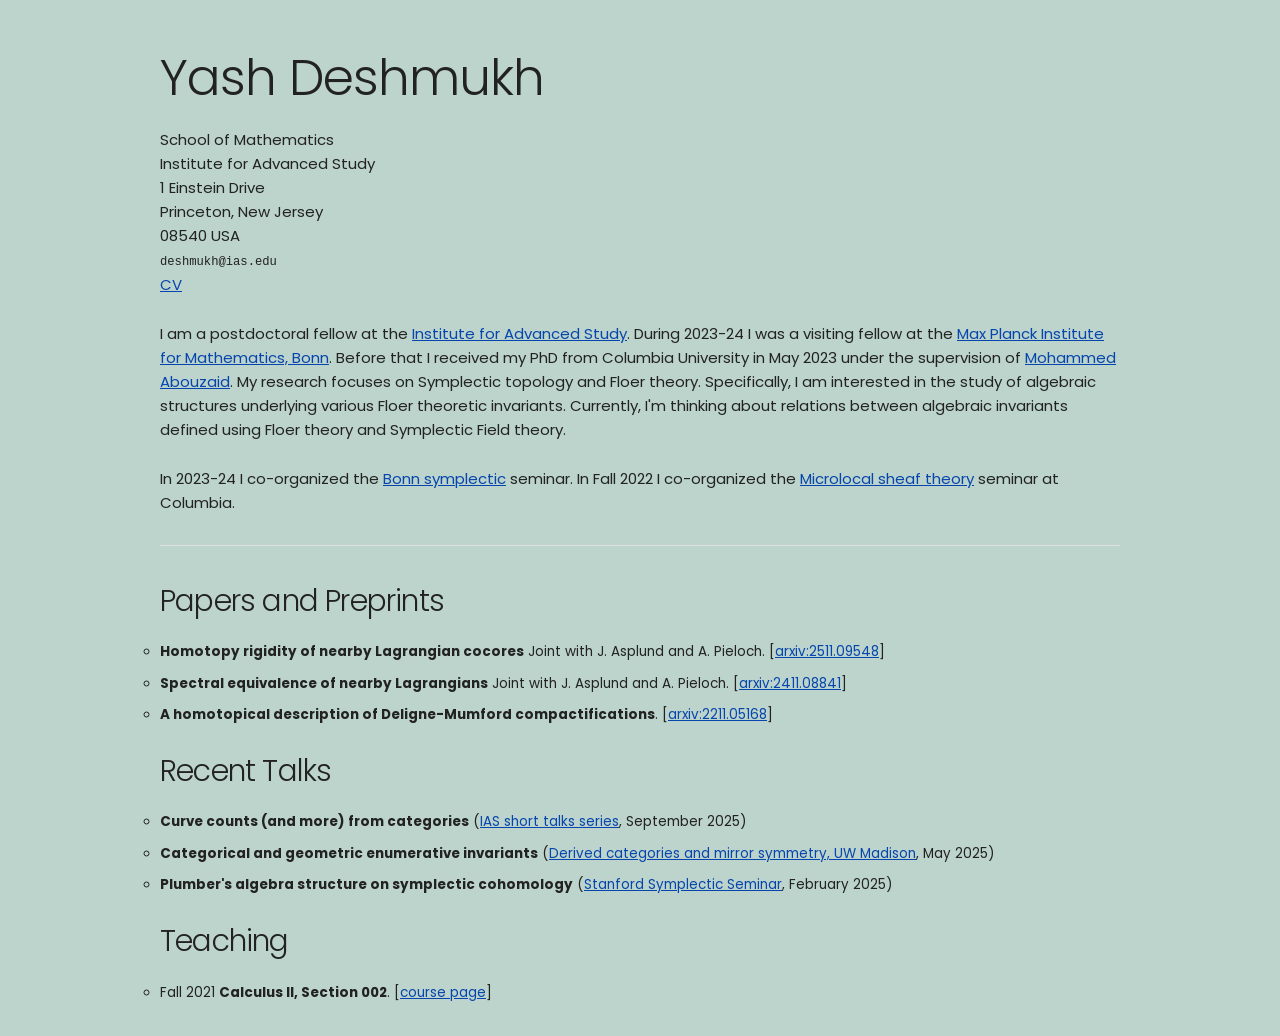
==== index.html @ f5fac42e "Fist commit" ====
<!doctype html>
<html lang="en">
<head>
	<meta charset="utf-8">
	<title>Yash Deshmukh</title>
	<meta name="description" content="Yash Deshmukh">
	<link href="https://fonts.googleapis.com/css?family=Poppins:400,300,600" rel="stylesheet" type="text/css">
	<link rel="stylesheet" href="css/index.css">
</head>

<body>
<div class="container">
	<div class="row" style="margin-top: 5%">
		<div class="one-half column">
			<h1>Yash Deshmukh</h1>
			<p>
				School of Mathematics<br />
				Institute for Advanced Study<br />
				1 Einstein Drive<br />
				Princeton, New Jersey<br />
				08540 USA<br />
				<kbd>deshmukh@ias.edu</kbd> <br />
				<a href="files/cv.pdf">CV</a>
			</p>
		</div>
	</div>
	<div class="row" style="margin-top%">
		<p>  I am a postdoctoral fellow at the <a href=https://math.ias.edu/>Institute for Advanced Study</a>. During 2023-24 I was a visiting fellow at the <a href= https://www.mpim-bonn.mpg.de/>Max Planck Institute for Mathematics, Bonn</a>. Before that I received my PhD from Columbia University in May 2023 under the supervision of <a href="http://math.columbia.edu/~abouzaid/">Mohammed Abouzaid</a>. My research focuses on Symplectic topology and Floer theory. Specifically, I am interested in the study of algebraic structures underlying various Floer theoretic invariants. Currently, I'm thinking about relations between algebraic invariants defined using Floer theory and Symplectic Field theory. 
				</p>
				<p>
				
				In 2023-24 I co-organized the <a href="https://www.mpim-bonn.mpg.de/node/12424/program?page=last">Bonn symplectic</a> seminar.
				In Fall 2022 I co-organized the <a href="https://math.columbia.edu/~asplund/microlocal">Microlocal sheaf theory</a> seminar at Columbia.
				</p>
		<!<div class="one-half column">
		<!	<div class="smallest">
		<!		<img src="picture.jpg" alt="Yash Deshmukh" />
		<!		<br />
		<!	</div>
		<!</div>
	<hr />
			<h4>Papers and Preprints</h4>
			<ul>
				<!--<li> <b>Categorical and geometric enumerative invariants</b> In preparation.
				<li> <b>Plumber's algebra structure on symplectic cohomology</b> In preparation.-->
				<li> <b>Homotopy rigidity of nearby Lagrangian cocores</b> Joint with J. Asplund and A. Pieloch. [<a href="https://arxiv.org/abs/2511.09548">arxiv:2511.09548</a>]
				<li> <b>Spectral equivalence of nearby Lagrangians</b> Joint with J. Asplund and A. Pieloch. [<a href="https://arxiv.org/abs/2411.08841">arxiv:2411.08841</a>] 
				<li> <b>A homotopical description of Deligne-Mumford compactifications</b>. [<a href="https://arxiv.org/abs/2211.05168">arxiv:2211.05168</a>] 
				<!--<li> <b>Homotopy rigidity of nearby Lagrangian cocores</b> Joint with J. Asplund and A. Pieloch (Draft available by request)[<a href="https://arxiv.org/abs/2411.08841">arxiv:2411.08841</a>] -->
				<!--<li> <b>Plumber's algebra strucutre on symplectic cohomology</b> (In preperation)[<a href="https://arxiv.org/abs/2411.08841">arxiv:2411.08841</a>] -->
			</ul>
			<h4>Recent Talks</h4>
			<ul>
				<li> <b>Curve counts (and more) from categories</b> (<a href= https://www.ias.edu/math/events/short-talks-postdoctoral-members-692>IAS short talks series</a>, September 2025)

				<li> <b>Categorical and geometric enumerative invariants</b> (<a href= https://people.math.wisc.edu/~caldararu/frgconf/>Derived categories and mirror symmetry, UW Madison</a>, May 2025)
				<li> <b>Plumber's algebra structure on symplectic cohomology</b> (<a href= https://mathematics.stanford.edu/events/symplectic-geometry>Stanford Symplectic Seminar</a>, February 2025)
							</ul>
			<h4>Teaching</h4>
		<ul>
				<li>Fall 2021 <strong>Calculus II, Section 002</strong>. [<a href="http://math.columbia.edu/~deshmukh/CalcII_Fall2021_syllabus.html">course page</a>]

</div>
</div>
</body>
</html>
---- css/index.css ----
.container {
  position: relative;
  width: 100%;
  max-width: 960px;
  margin: 0 auto;
  padding: 0 20px;
  box-sizing: border-box; }
.column,
.columns {
  width: 100%;
  float: left;
  box-sizing: border-box; }

@media (min-width: 400px) {
  .container {
    width: 85%;
    padding: 0; }
}

@media (min-width: 550px) {
  .container {
    width: 80%; }
  .column,
  .columns {
    margin-left: 4%; }
  .column:first-child,
  .columns:first-child {
    margin-left: 0; }

  .half.column                    { width: 2.33333333334%; }
  .one.column,
  .one.columns                    { width: 4.66666666667%; }
  .two.columns                    { width: 13.3333333333%; }
  .three.columns                  { width: 22%;            }
  .four.columns                   { width: 30.6666666667%; }
  .five.columns                   { width: 39.3333333333%; }
  .six.columns                    { width: 48%;            }
  .seven.columns                  { width: 56.6666666667%; }
  .eight.columns                  { width: 65.3333333333%; }
  .nine.columns                   { width: 74.0%;          }
  .ten.columns                    { width: 82.6666666667%; }
  .eleven.columns                 { width: 91.3333333333%; }
  .twelve.columns                 { width: 100%; margin-left: 0; }

  .one-third.column               { width: 30.6666666667%; }
  .two-thirds.column              { width: 65.3333333333%; }

  .one-half.column                { width: 48%; }

  /* Offsets */
  .offset-by-one.column,
  .offset-by-one.columns          { margin-left: 8.66666666667%; }
  .offset-by-two.column,
  .offset-by-two.columns          { margin-left: 17.3333333333%; }
  .offset-by-three.column,
  .offset-by-three.columns        { margin-left: 26%;            }
  .offset-by-four.column,
  .offset-by-four.columns         { margin-left: 34.6666666667%; }
  .offset-by-five.column,
  .offset-by-five.columns         { margin-left: 43.3333333333%; }
  .offset-by-six.column,
  .offset-by-six.columns          { margin-left: 52%;            }
  .offset-by-seven.column,
  .offset-by-seven.columns        { margin-left: 60.6666666667%; }
  .offset-by-eight.column,
  .offset-by-eight.columns        { margin-left: 69.3333333333%; }
  .offset-by-nine.column,
  .offset-by-nine.columns         { margin-left: 78.0%;          }
  .offset-by-ten.column,
  .offset-by-ten.columns          { margin-left: 86.6666666667%; }
  .offset-by-eleven.column,
  .offset-by-eleven.columns       { margin-left: 95.3333333333%; }

  .offset-by-one-third.column,
  .offset-by-one-third.columns    { margin-left: 34.6666666667%; }
  .offset-by-two-thirds.column,
  .offset-by-two-thirds.columns   { margin-left: 69.3333333333%; }

  .offset-by-one-half.column,
  .offset-by-one-half.columns     { margin-left: 52%; }

}

html {
  font-size: 62.5%;}
body {
  font-size: 1.5em; /* currently ems cause chrome bug misinterpreting rems on body element */
  line-height: 1.6;
  font-weight: 400;
  font-family: "Poppins", "HelveticaNeue", "Helvetica Neue", Helvetica, Arial, sans-serif;
  color: #222; 
  background-color: #bcd4cb}

h1, h2, h3, h4, h5, h6 {
  margin-top: 0;
  margin-bottom: 2rem;
  font-weight: 300; }
h1 { font-size: 4.0rem; line-height: 1.2;  letter-spacing: -.1rem;}
h2 { font-size: 3.6rem; line-height: 1.25; letter-spacing: -.1rem; }
h3 { font-size: 3.0rem; line-height: 1.3;  letter-spacing: -.1rem; }
h4 { font-size: 2.4rem; line-height: 1.35; letter-spacing: -.08rem; }
h5 { font-size: 1.8rem; line-height: 1.5;  letter-spacing: -.05rem; }
h6 { font-size: 1.5rem; line-height: 1.6;  letter-spacing: 0; }

@media (min-width: 550px) {
  h1 { font-size: 5.0rem; }
  h2 { font-size: 4.2rem; }
  h3 { font-size: 3.6rem; }
  h4 { font-size: 3.0rem; }
  h5 { font-size: 2.4rem; }
  h6 { font-size: 1.5rem; }
}

p {
  margin-top: 0; }

.smaller {
  font-size: 80%;
}
.smallest {
  font-size: 50%; }

a {
  color: #0645ad;}
a:hover {
  color: #0FA0CE; }
ul {
  list-style: circle outside;
  font-size: 90%;}
ol {
  list-style: decimal outside; }
ol, ul {
  padding-left: 0;
  margin-top: 0; }
ul ul,
ul ol,
ol ol,
ol ul {
  margin: 1.5rem 0 1.5rem 3rem;
  font-size: 90%; }
li {
  margin-bottom: 1rem; }


p,ul{
  margin-bottom: 2.5rem; }

hr {
  margin-top: 3rem;
  margin-bottom: 3.5rem;
  border-width: 0;
  border-top: 1px solid #E1E1E1; }
table, td {
  border: 1px solid #C1C1C1;
  border-collapse: collapse;

}

.container:after,
.row:after,
.u-cf {
  content: "";
  display: table;
  clear: both; }

summary { 
  cursor: pointer;
  font-size: 1.2rem;
}
summary::marker {
  content:  "+ ";
  color: #0645ad;
}
summary::-webkit-details-marker {
  content:  "+ ";
  color: #0645ad;
}
details {
  width: 100%;
  min-width: 340px;
  font-size: 1.4rem;
}
details:hover summary::marker {
  color: #0FA0CE;
}
details:hover summary::-webkit-details-marker {
  color: #0FA0CE;
}
details[open]:hover summary::marker {
  color: #0FA0CE;
}
details[open]:hover summary::-webkit-details-marker {
  color: #0FA0CE;
}
details[open] > summary::marker {
  content:  "− ";
  color: #0645ad;
}
details[open] > summary::-webkit-details-marker {
  content:  "− ";
  color: #0645ad;
}
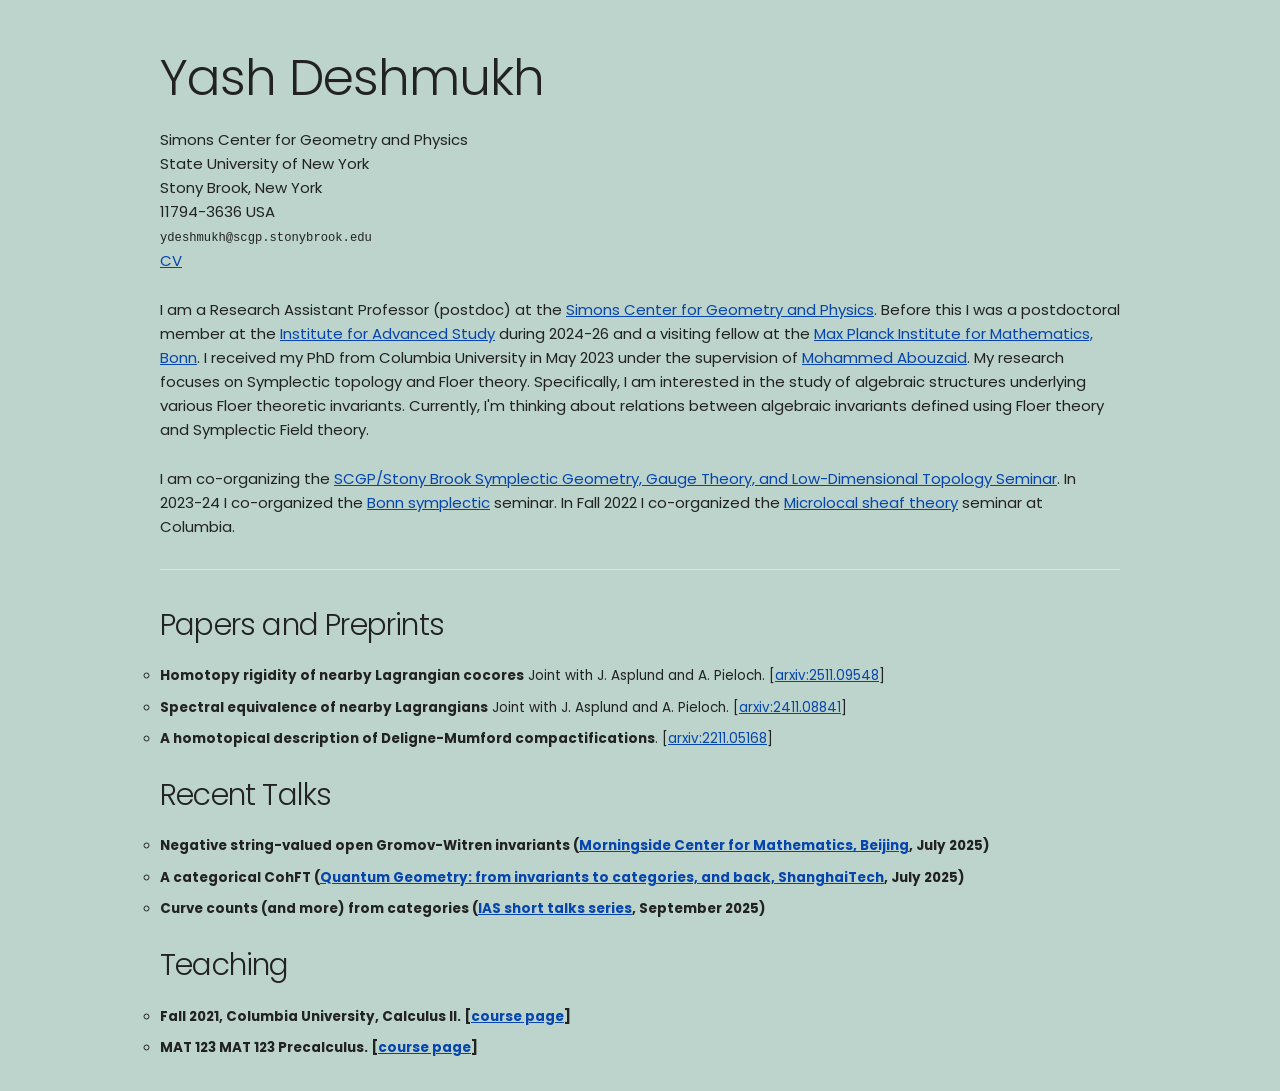
==== commit e26f7221: "update" ====
--- a/index.html
+++ b/index.html
@@ -14,21 +14,20 @@
 		<div class="one-half column">
 			<h1>Yash Deshmukh</h1>
 			<p>
-				School of Mathematics<br />
-				Institute for Advanced Study<br />
-				1 Einstein Drive<br />
-				Princeton, New Jersey<br />
-				08540 USA<br />
-				<kbd>deshmukh@ias.edu</kbd> <br />
+				Simons Center for Geometry and Physics<br />
+				State University of New York<br />
+				Stony Brook, New York<br />
+				11794-3636 USA<br />
+				<kbd>ydeshmukh@scgp.stonybrook.edu</kbd> <br />
 				<a href="files/cv.pdf">CV</a>
 			</p>
 		</div>
 	</div>
 	<div class="row" style="margin-top%">
-		<p>  I am a postdoctoral fellow at the <a href=https://math.ias.edu/>Institute for Advanced Study</a>. During 2023-24 I was a visiting fellow at the <a href= https://www.mpim-bonn.mpg.de/>Max Planck Institute for Mathematics, Bonn</a>. Before that I received my PhD from Columbia University in May 2023 under the supervision of <a href="http://math.columbia.edu/~abouzaid/">Mohammed Abouzaid</a>. My research focuses on Symplectic topology and Floer theory. Specifically, I am interested in the study of algebraic structures underlying various Floer theoretic invariants. Currently, I'm thinking about relations between algebraic invariants defined using Floer theory and Symplectic Field theory. 
+		<p>  I am a Research Assistant Professor (postdoc) at the <a href=https://scgp.stonybrook.edu/>Simons Center for Geometry and Physics</a>. Before this I was a postdoctoral member at the <a href=https://math.ias.edu/>Institute for Advanced Study</a> during 2024-26 and a visiting fellow at the <a href= https://www.mpim-bonn.mpg.de/>Max Planck Institute for Mathematics, Bonn</a>. I received my PhD from Columbia University in May 2023 under the supervision of <a href="http://math.columbia.edu/~abouzaid/">Mohammed Abouzaid</a>. My research focuses on Symplectic topology and Floer theory. Specifically, I am interested in the study of algebraic structures underlying various Floer theoretic invariants. Currently, I'm thinking about relations between algebraic invariants defined using Floer theory and Symplectic Field theory. 
 				</p>
 				<p>
-				
+				I am co-organizing the <a href="https://www.math.stonybrook.edu/agenda?LocationID=162>">SCGP/Stony Brook Symplectic Geometry, Gauge Theory, and Low-Dimensional Topology Seminar</a>.
 				In 2023-24 I co-organized the <a href="https://www.mpim-bonn.mpg.de/node/12424/program?page=last">Bonn symplectic</a> seminar.
 				In Fall 2022 I co-organized the <a href="https://math.columbia.edu/~asplund/microlocal">Microlocal sheaf theory</a> seminar at Columbia.
 				</p>
@@ -51,14 +50,17 @@
 			</ul>
 			<h4>Recent Talks</h4>
 			<ul>
+				<li> <b>Negative string-valued open Gromov-Witren invariants (<a href="http://www.mcm.ac.cn/events/">Morningside Center for Mathematics, Beijing</a>, July 2025)
+						<li> <b>A categorical CohFT</b> (<a href="https://mathmingong.github.io/quantum-geometry-shanghaitech/">Quantum Geometry: from invariants to categories, and back, ShanghaiTech</a>, July 2025)
 				<li> <b>Curve counts (and more) from categories</b> (<a href= https://www.ias.edu/math/events/short-talks-postdoctoral-members-692>IAS short talks series</a>, September 2025)
 
-				<li> <b>Categorical and geometric enumerative invariants</b> (<a href= https://people.math.wisc.edu/~caldararu/frgconf/>Derived categories and mirror symmetry, UW Madison</a>, May 2025)
-				<li> <b>Plumber's algebra structure on symplectic cohomology</b> (<a href= https://mathematics.stanford.edu/events/symplectic-geometry>Stanford Symplectic Seminar</a>, February 2025)
+					<!--<li> <b>Categorical and geometric enumerative invariants</b> (<a href= https://people.math.wisc.edu/~caldararu/frgconf/>Derived categories and mirror symmetry, UW Madison</a>, May 2025) -->
+				<!--<li> <b>Plumber's algebra structure on symplectic cohomology</b> (<a href= https://mathematics.stanford.edu/events/symplectic-geometry>Stanford Symplectic Seminar</a>, February 2025) -->
 							</ul>
 			<h4>Teaching</h4>
 		<ul>
-				<li>Fall 2021 <strong>Calculus II, Section 002</strong>. [<a href="http://math.columbia.edu/~deshmukh/CalcII_Fall2021_syllabus.html">course page</a>]
+				<li>Fall 2021, Columbia University, <strong>Calculus II</strong>. [<a href="./files/teaching/fall2021">course page</a>]
+				<li>MAT 123 <strong>MAT 123 Precalculus</strong>. [<a href="./files/teaching/fall2026">course page</a>]
 
 </div>
 </div>
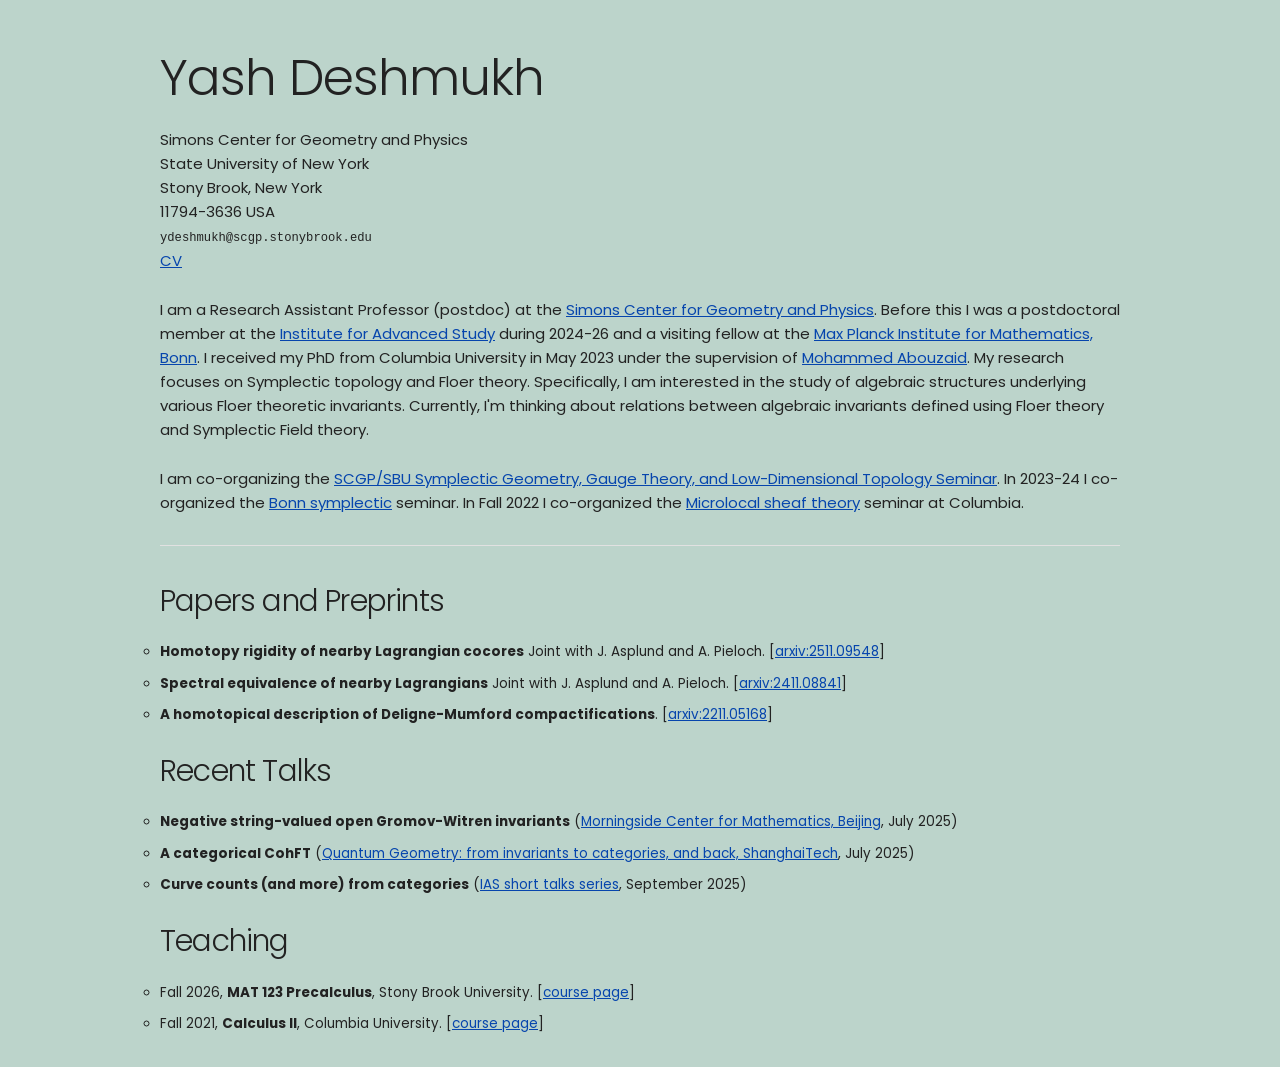
==== commit ce7f40f7: "update" ====
--- a/index.html
+++ b/index.html
@@ -24,10 +24,10 @@
 		</div>
 	</div>
 	<div class="row" style="margin-top%">
-		<p>  I am a Research Assistant Professor (postdoc) at the <a href=https://scgp.stonybrook.edu/>Simons Center for Geometry and Physics</a>. Before this I was a postdoctoral member at the <a href=https://math.ias.edu/>Institute for Advanced Study</a> during 2024-26 and a visiting fellow at the <a href= https://www.mpim-bonn.mpg.de/>Max Planck Institute for Mathematics, Bonn</a>. I received my PhD from Columbia University in May 2023 under the supervision of <a href="http://math.columbia.edu/~abouzaid/">Mohammed Abouzaid</a>. My research focuses on Symplectic topology and Floer theory. Specifically, I am interested in the study of algebraic structures underlying various Floer theoretic invariants. Currently, I'm thinking about relations between algebraic invariants defined using Floer theory and Symplectic Field theory. 
+		<p>  I am a Research Assistant Professor (postdoc) at the <a href=https://scgp.stonybrook.edu/>Simons Center for Geometry and Physics</a>. Before this I was a postdoctoral member at the <a href=https://math.ias.edu/>Institute for Advanced Study</a> during 2024-26 and a visiting fellow at the <a href= https://www.mpim-bonn.mpg.de/>Max Planck Institute for Mathematics, Bonn</a>. I received my PhD from Columbia University in May 2023 under the supervision of <a href="https://mathematics.stanford.edu/people/mohammed-abouzaid">Mohammed Abouzaid</a>. My research focuses on Symplectic topology and Floer theory. Specifically, I am interested in the study of algebraic structures underlying various Floer theoretic invariants. Currently, I'm thinking about relations between algebraic invariants defined using Floer theory and Symplectic Field theory. 
 				</p>
 				<p>
-				I am co-organizing the <a href="https://www.math.stonybrook.edu/agenda?LocationID=162>">SCGP/Stony Brook Symplectic Geometry, Gauge Theory, and Low-Dimensional Topology Seminar</a>.
+				I am co-organizing the <a href="https://www.math.stonybrook.edu/agenda?LocationID=162>">SCGP/SBU Symplectic Geometry, Gauge Theory, and Low-Dimensional Topology Seminar</a>.
 				In 2023-24 I co-organized the <a href="https://www.mpim-bonn.mpg.de/node/12424/program?page=last">Bonn symplectic</a> seminar.
 				In Fall 2022 I co-organized the <a href="https://math.columbia.edu/~asplund/microlocal">Microlocal sheaf theory</a> seminar at Columbia.
 				</p>
@@ -50,7 +50,7 @@
 			</ul>
 			<h4>Recent Talks</h4>
 			<ul>
-				<li> <b>Negative string-valued open Gromov-Witren invariants (<a href="http://www.mcm.ac.cn/events/">Morningside Center for Mathematics, Beijing</a>, July 2025)
+				<li> <b>Negative string-valued open Gromov-Witren invariants</b> (<a href="http://www.mcm.ac.cn/events/">Morningside Center for Mathematics, Beijing</a>, July 2025)
 						<li> <b>A categorical CohFT</b> (<a href="https://mathmingong.github.io/quantum-geometry-shanghaitech/">Quantum Geometry: from invariants to categories, and back, ShanghaiTech</a>, July 2025)
 				<li> <b>Curve counts (and more) from categories</b> (<a href= https://www.ias.edu/math/events/short-talks-postdoctoral-members-692>IAS short talks series</a>, September 2025)
 
@@ -59,8 +59,8 @@
 							</ul>
 			<h4>Teaching</h4>
 		<ul>
-				<li>Fall 2021, Columbia University, <strong>Calculus II</strong>. [<a href="./files/teaching/fall2021">course page</a>]
-				<li>MAT 123 <strong>MAT 123 Precalculus</strong>. [<a href="./files/teaching/fall2026">course page</a>]
+				<li>Fall 2026, <strong>MAT 123 Precalculus</strong>, Stony Brook University. [<a href="./fall2026">course page</a>]
+				<li>Fall 2021,  <strong>Calculus II</strong>, Columbia University. [<a href="./fall2021">course page</a>]
 
 </div>
 </div>
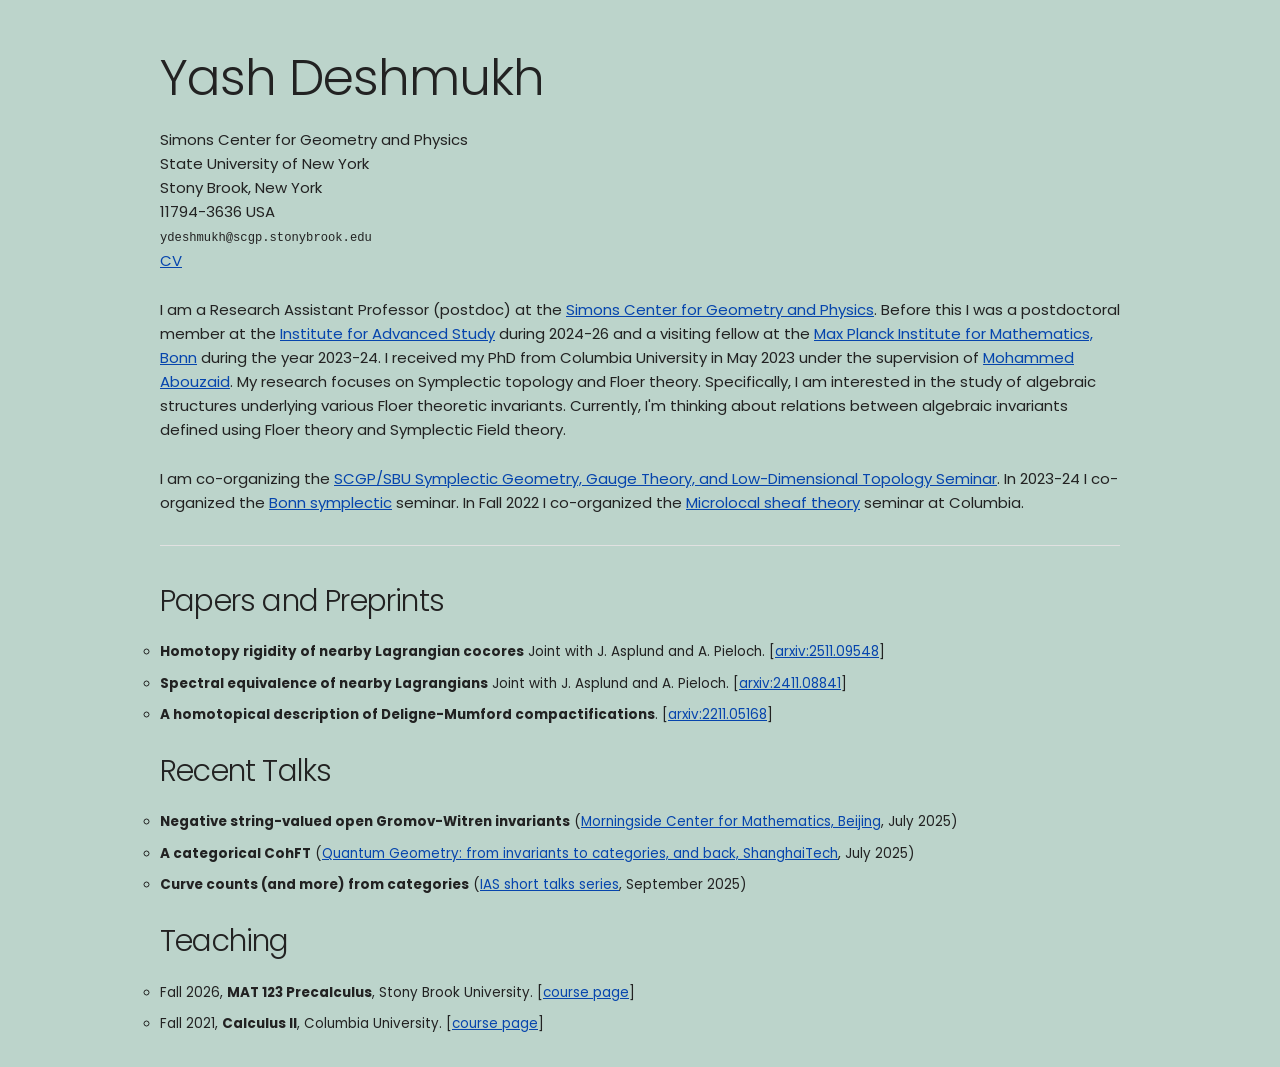
==== commit a8bfa194: "update" ====
--- a/index.html
+++ b/index.html
@@ -24,7 +24,7 @@
 		</div>
 	</div>
 	<div class="row" style="margin-top%">
-		<p>  I am a Research Assistant Professor (postdoc) at the <a href=https://scgp.stonybrook.edu/>Simons Center for Geometry and Physics</a>. Before this I was a postdoctoral member at the <a href=https://math.ias.edu/>Institute for Advanced Study</a> during 2024-26 and a visiting fellow at the <a href= https://www.mpim-bonn.mpg.de/>Max Planck Institute for Mathematics, Bonn</a>. I received my PhD from Columbia University in May 2023 under the supervision of <a href="https://mathematics.stanford.edu/people/mohammed-abouzaid">Mohammed Abouzaid</a>. My research focuses on Symplectic topology and Floer theory. Specifically, I am interested in the study of algebraic structures underlying various Floer theoretic invariants. Currently, I'm thinking about relations between algebraic invariants defined using Floer theory and Symplectic Field theory. 
+		<p>  I am a Research Assistant Professor (postdoc) at the <a href=https://scgp.stonybrook.edu/>Simons Center for Geometry and Physics</a>. Before this I was a postdoctoral member at the <a href=https://math.ias.edu/>Institute for Advanced Study</a> during 2024-26 and a visiting fellow at the <a href= https://www.mpim-bonn.mpg.de/>Max Planck Institute for Mathematics, Bonn</a> during the year 2023-24. I received my PhD from Columbia University in May 2023 under the supervision of <a href="https://mathematics.stanford.edu/people/mohammed-abouzaid">Mohammed Abouzaid</a>. My research focuses on Symplectic topology and Floer theory. Specifically, I am interested in the study of algebraic structures underlying various Floer theoretic invariants. Currently, I'm thinking about relations between algebraic invariants defined using Floer theory and Symplectic Field theory. 
 				</p>
 				<p>
 				I am co-organizing the <a href="https://www.math.stonybrook.edu/agenda?LocationID=162>">SCGP/SBU Symplectic Geometry, Gauge Theory, and Low-Dimensional Topology Seminar</a>.
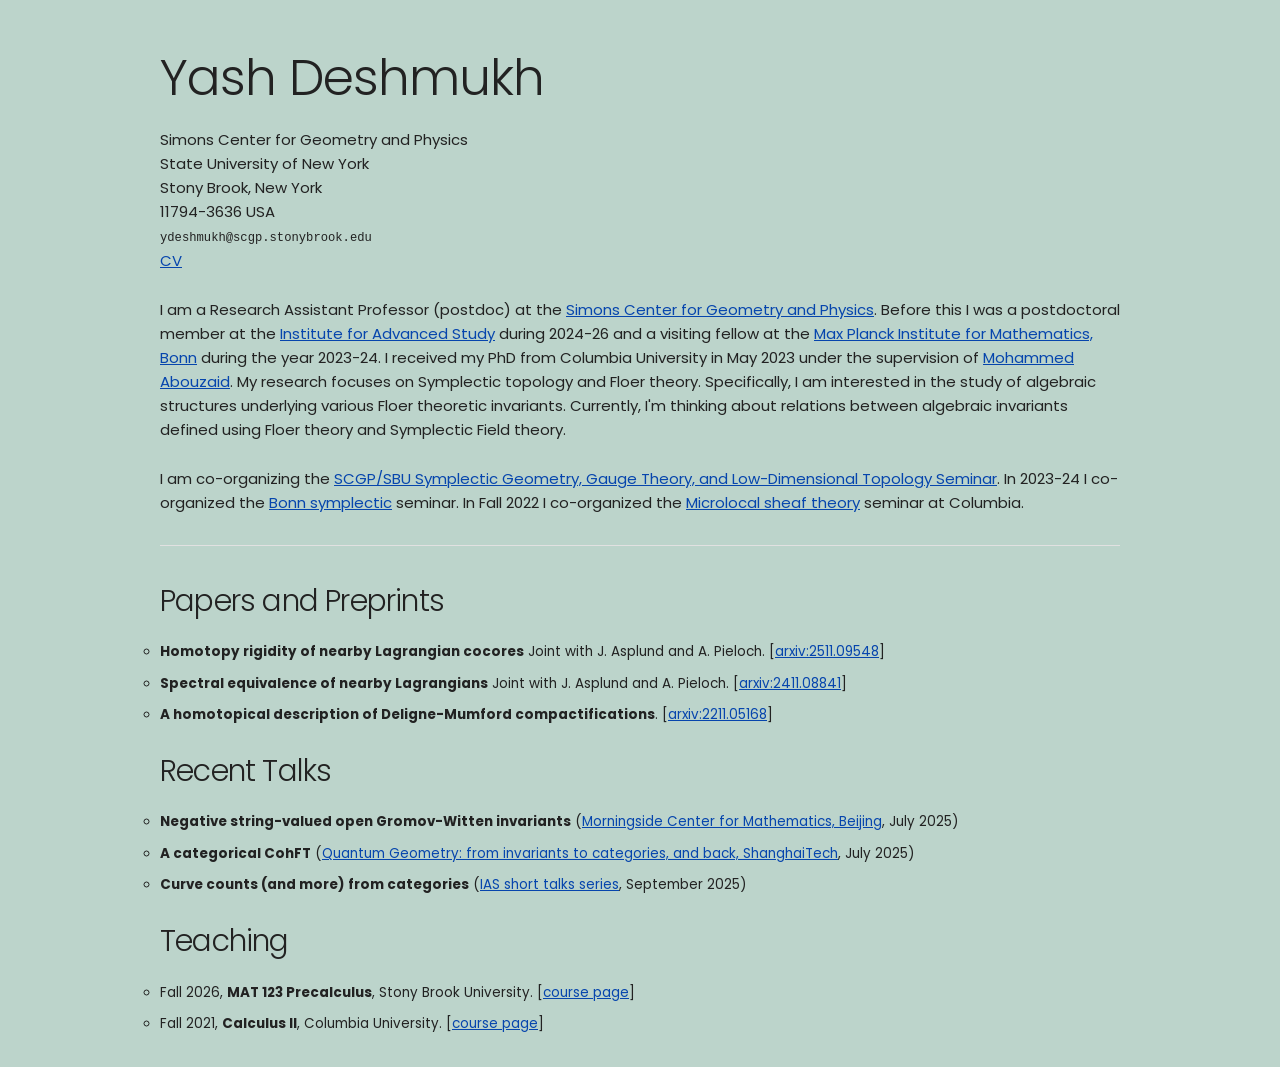
==== commit 4c962cce: "Fixed typo" ====
--- a/index.html
+++ b/index.html
@@ -50,7 +50,7 @@
 			</ul>
 			<h4>Recent Talks</h4>
 			<ul>
-				<li> <b>Negative string-valued open Gromov-Witren invariants</b> (<a href="http://www.mcm.ac.cn/events/">Morningside Center for Mathematics, Beijing</a>, July 2025)
+				<li> <b>Negative string-valued open Gromov-Witten invariants</b> (<a href="http://www.mcm.ac.cn/events/">Morningside Center for Mathematics, Beijing</a>, July 2025)
 						<li> <b>A categorical CohFT</b> (<a href="https://mathmingong.github.io/quantum-geometry-shanghaitech/">Quantum Geometry: from invariants to categories, and back, ShanghaiTech</a>, July 2025)
 				<li> <b>Curve counts (and more) from categories</b> (<a href= https://www.ias.edu/math/events/short-talks-postdoctoral-members-692>IAS short talks series</a>, September 2025)
 
